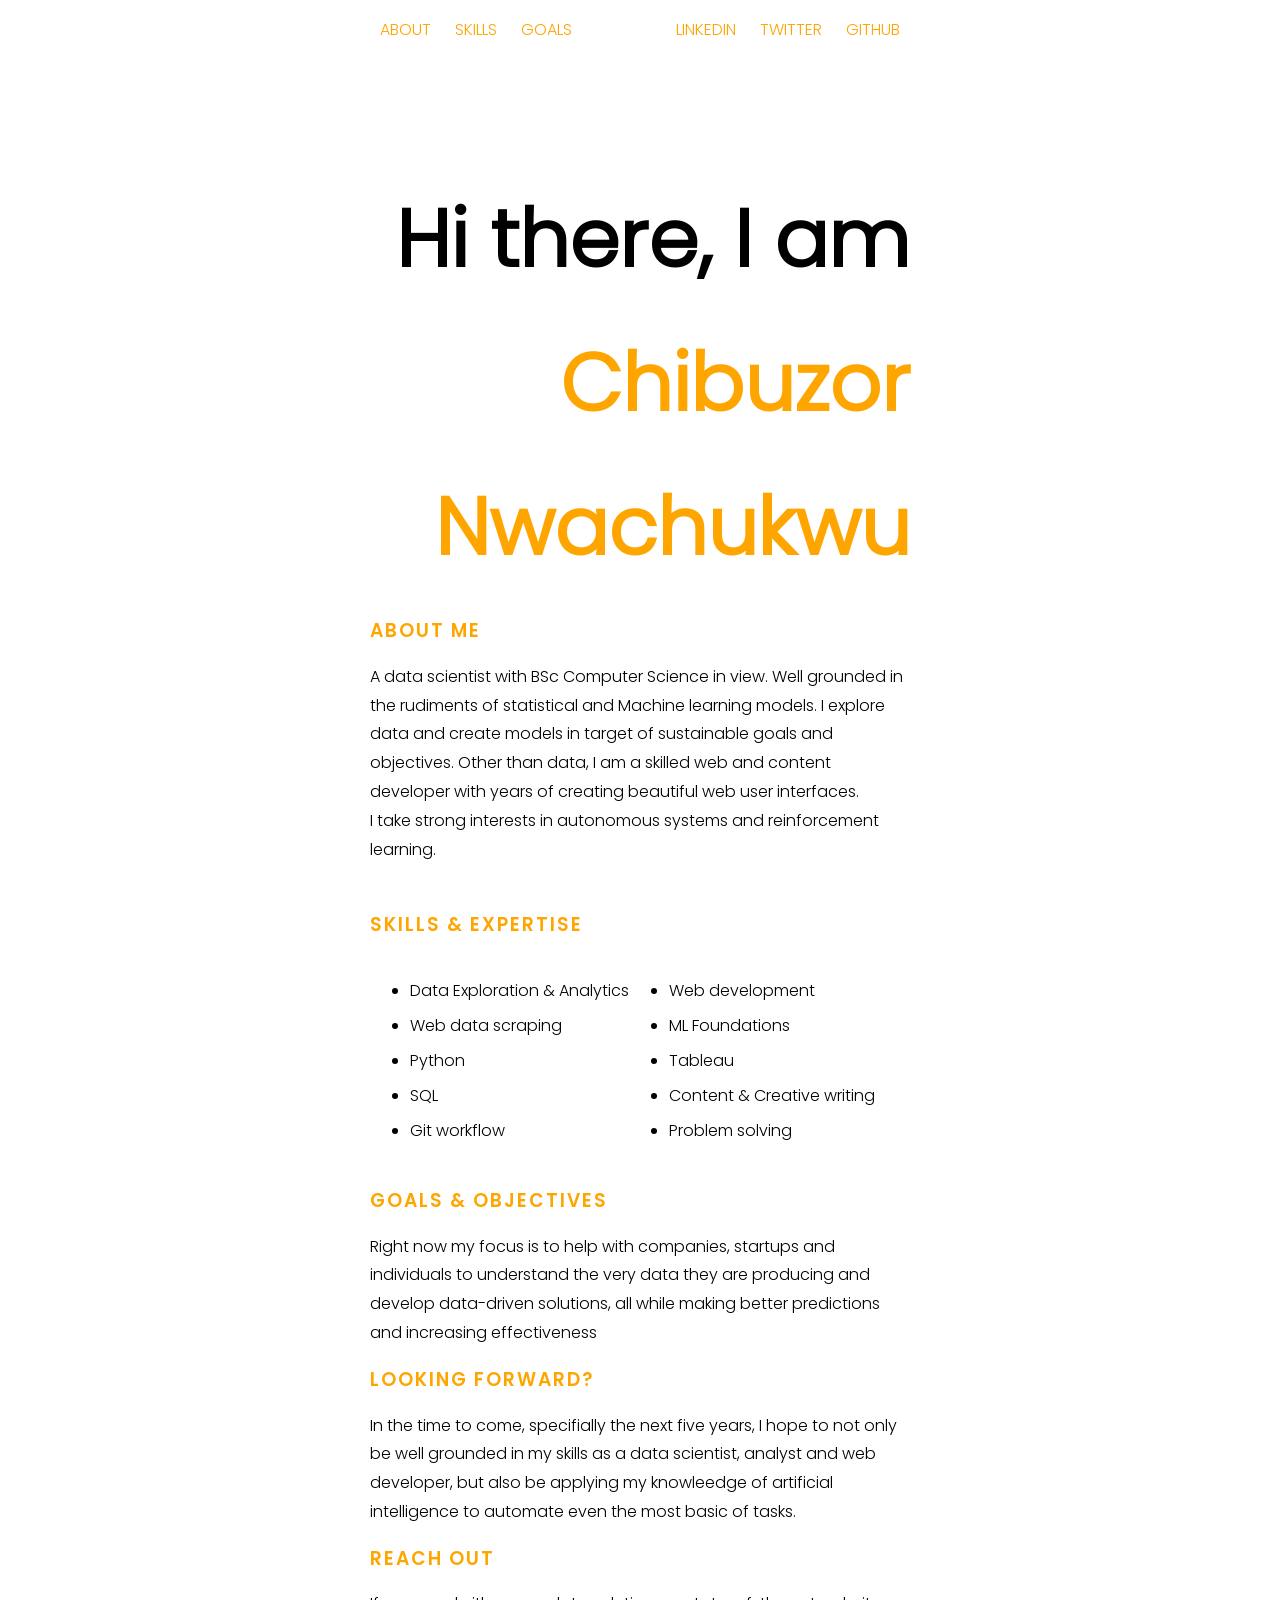
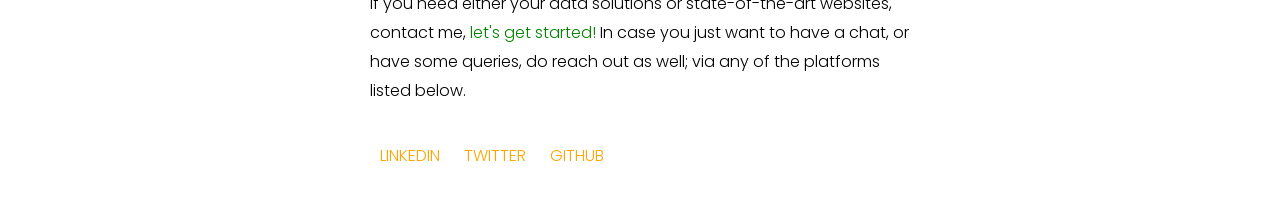
==== index.html @ 3afc176d "Site upgrade 1.1 Rebranded version of my simple portfolio website" ====
<!DOCTYPE html>
<html>
<head>
	<meta charset="utf-8">
	<meta name="viewport" content="width=device-width, initial-scale=1, shrink-to-fit=no">
	<meta content="Hey there I am Chibuzor" name="keywords">
  	<meta content="Welcome to my portfolio" name="description">

	<title>Chibuzor ~ Data, Web, Writing</title>

	<link rel="stylesheet" type="text/css" href="styles.css">
</head>
<body>
	<div class='page-house'>
			<ul class="navbar">
				<li><a href="#about">About</a></li>
				<li><a href="#skills">Skills</a></li>
				<li><a href="#goals">Goals</a></li>
				<ul class="navbar right">
					<li><a href="https://www.linkedin.com/in/chibuzor-nwachukwu-2407b9231">LinkedIn</a></li>
					<li><a href="https://twitter.com/chibuzordev">Twitter</a></li>
					<li><a href="https://github.com/chibuzordev">GitHub</a></li>
				</ul>
			</ul>
		<article class="page-row top-row">
			<h1>Hi there, I am <span style="color: orange;">Chibuzor Nwachukwu</span></h1>
		</article>
		<article class='page-row mid-row'>
			<div class="emb-row the-who" id="about">
				<h3>ABOUT ME</h3>
				A data scientist with BSc Computer Science in view. Well grounded in 
				the rudiments of statistical and Machine learning models. I explore 
				data and create models in target of sustainable goals and objectives. Other than data, I am a skilled web and content developer with years of creating beautiful web user interfaces.
				<br>
				I take strong interests in autonomous systems and reinforcement learning.
			</div>
		</article>

		<article class='page-row mid-row'>
			<div class="emb-row the-skills" id="skills">
				<br>
				<h3>SKILLS & EXPERTISE</h3>
				<div class="page-col-6 left">
					<ul class="skill-list"> 
						<li>Data Exploration & Analytics</li>
						<li>Web data scraping</li>
						<li>Python</li>
						<li>SQL</li>
						<li>Git workflow</li>
					</ul>
				</div>
				<div class="page-col-6 right">
					<ul class="skill-list">
						<li>Web development</li>
						<li>ML Foundations</li>
						<li>Tableau</li>
						<li>Content & Creative writing</li>
						<li>Problem solving</li>
					</ul>
				</div>
			</div>
		</article>

		<article class='page-row mid-row'>
			<div class="emb-row the-goal" id="goals">
				<h3>GOALS & OBJECTIVES</h3>
				Right now my focus is to help with companies, startups and individuals to 
				understand the very data they are producing and develop data-driven solutions, 
				all while making better predictions and increasing effectiveness
			</div>
		</article>
		
		<article class='page-row mid-row'>
			<div class="emb-row the-future">
				<h3>LOOKING FORWARD?</h3>
				In the time to come, specifially the next five years, I hope to not only be 
				well grounded in my skills as a data scientist, analyst and web developer, 
				but also be applying my knowleedge of artificial intelligence to automate 
				even the most basic of tasks.
			</div>
		</article>

		<article class='page-row mid-row'>
			<div class="emb-row the-contact">
				<h3>REACH OUT</h3>
				If you need either your data solutions or state-of-the-art websites, contact me, <span style="color:green">let's get started!</span>
				In case you just want to have a chat, or have some queries, do reach out as well; via any of the platforms listed below.
			</div>
		</article>



			

		</article>
		<footer class='page-row foot-row'>
			<ul class="navbar">
				<li><a href="https://www.linkedin.com/in/chibuzor-nwachukwu-2407b9231">LinkedIn</a></li>
				<li><a href="https://twitter.com/chibuzordev">Twitter</a></li>
				<li><a href="https://github.com/chibuzordev">GitHub</a></li>
			</ul>
		</footer>
	</div>
</body>
</html>
---- styles.css ----
@font-face {
  font-family: 'poppins';
  src: 
  url('Poppins-SemiBold.ttf') format('truetype');
  font-weight: normal;
  font-style: normal;
}

@font-face {
  font-family: 'poppins-light';
  src: url('Poppins-Light.ttf') format('truetype');
  font-weight: normal;
  font-style: normal;
}

body{
	font-family:  'poppins-light';
	user-select: none;
	font-size: 16px;
    line-height: 1.8;
}

h2,h3,h4{
	font-family:  'poppins';
	margin-bottom: 0px;
}

a{
	color:  orange;
}

.center{
	text-align:  center;
}

.page-house{
	margin-right: auto;
	margin-left:  auto;
}

.page-row{
	width:  100%;
	justify-content:  center;
	display:  block;
}

.page-col-6{
/*	width:  49%;*/
	margin: 0;
	float:  left;
	padding:  0px;
	padding-bottom: 20px;
}

.page-col-12{
	width:  100%;
	padding:  10px 0;
}
.navbar{
	text-align:  left;
	padding-left: 0px ;
	list-style-type:  none;
	white-space: nowrap;
	width:  100%;
}

.navbar > li{
	display: inline;
	margin:  0px;
	padding:  3px 10px;
}

.navbar > li > a{
	text-decoration:  none;
	text-transform:  uppercase;
}

.navbar .left{
	width:  fit-content;
	display: inline-block;
}
.navbar .right{
	float: right;
	width:  fit-content;
	display: inline-block;
}

.top-row{
	padding-top:  40px;
	text-align:  right;
}

.top-row > h1{
	font-size: 80px;
	margin-bottom:  0px;
}

.top-row > h4{
	font-family: sans-serif;
}

.top-row > h1 > span{
	color:  grey;
}

.top-row > i{
	font-family: 'poppins'; 
	color: darkgrey;
	font-size:  15px;
}

.mid-row{
	text-align:  center;
}

.emb-row{
	width: 100%;
	text-align:  left;
}

.emb-row > h3{
	color:  orange;
	letter-spacing: 2px;
	margin: 15px 0px;
}

.the-skills{
	width: 100%;
}
.skill-list{
	line-height: 35px;
}



.foot-row{
	padding:  20px 0px;
}

.card{
	margin-bottom: 10px;
	background:  #ffeeffee;
}

.img{
	background-size: cover;
	background:  orange;
	border-radius:  10px 10px 0 0;
}
@media (max-width:  1100px){
	.page-col-6{
		display: block;
		width: 100%;
		padding-bottom: 0px;
		padding-top: 0px;
	}
	.page-col-6.cards{
		margin-bottom:  0;
		padding-bottom: 0;
		padding-top:  0;

	}
	
}

@media (min-width: 576px){
	.page-house{
		max-width:	540px;
	}
}

@media (min-width: 576px){
	.page-house{
		max-width:	540px;
	}
}

@media (min-width: 576px){
	.page-house{
		max-width:	540px;
	}
}

@media (min-width: 576px){
	.page-house{
		max-width:	540px;
	}
}
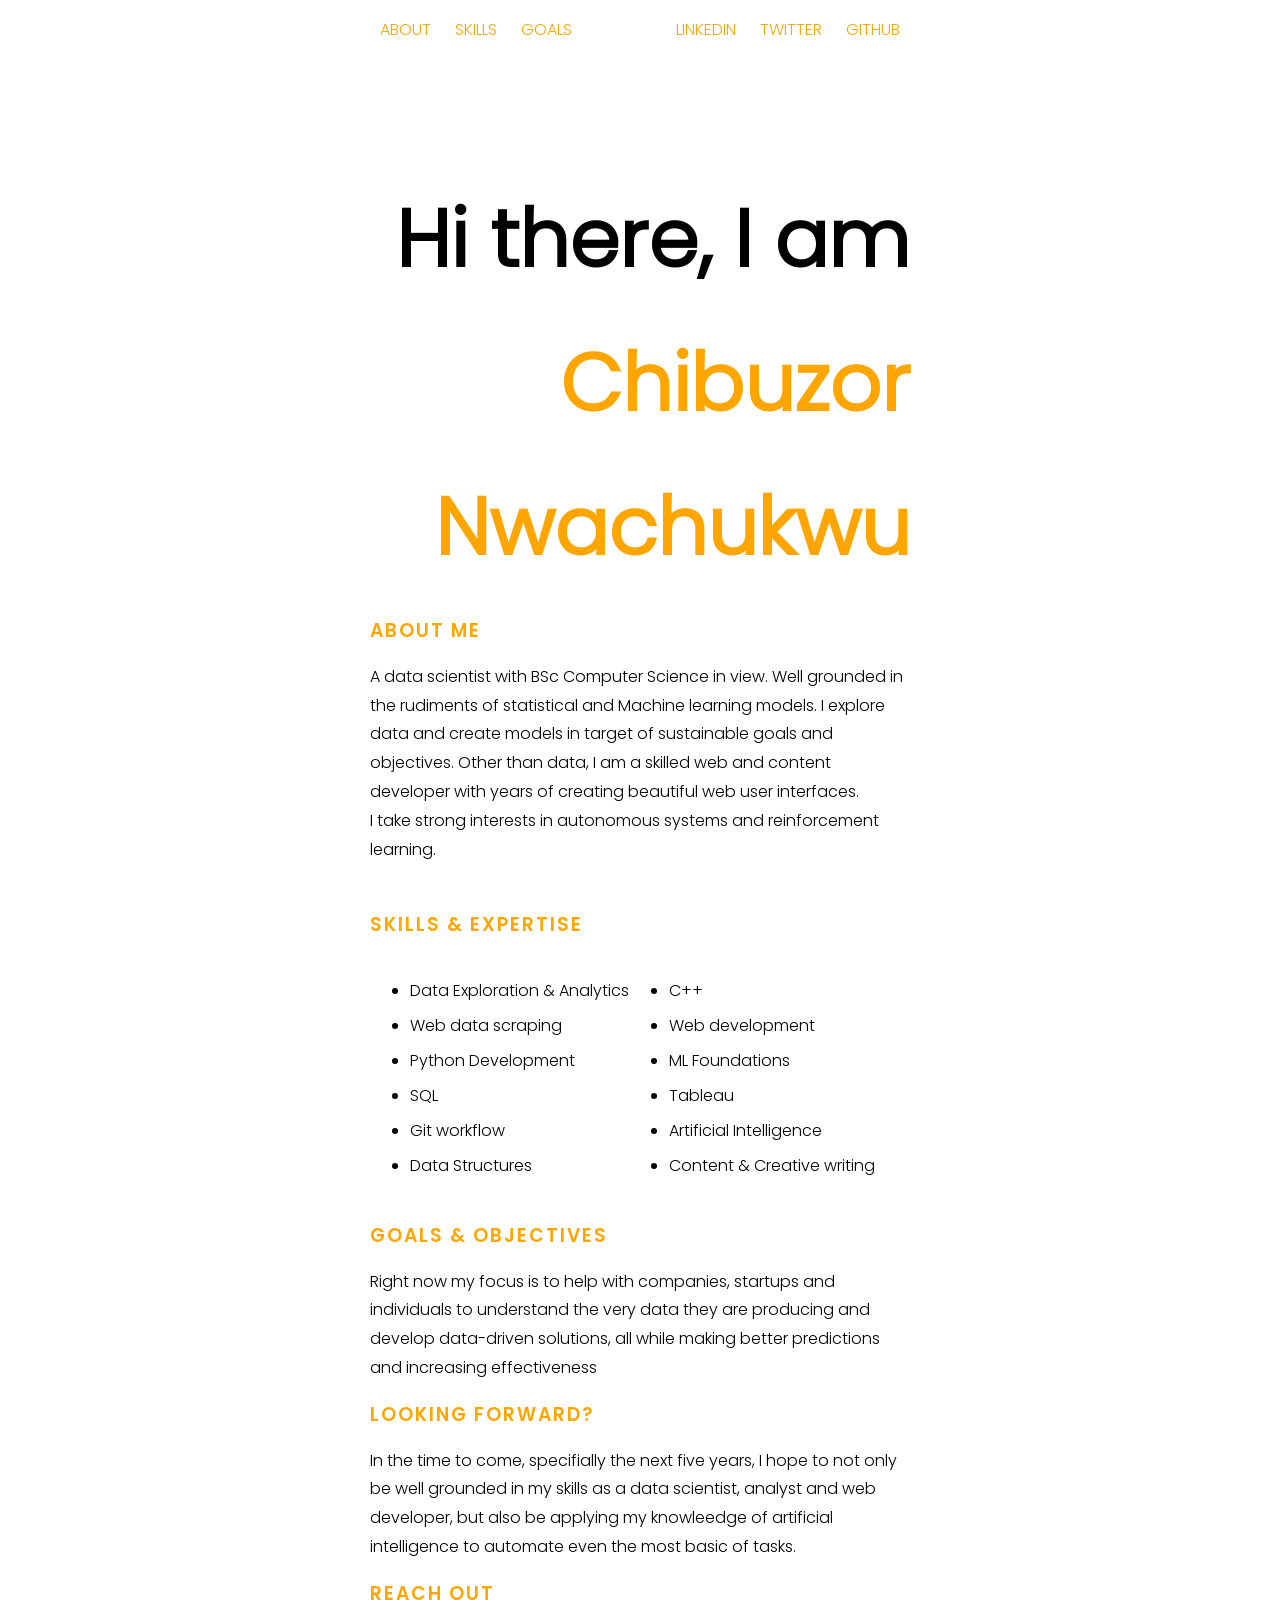
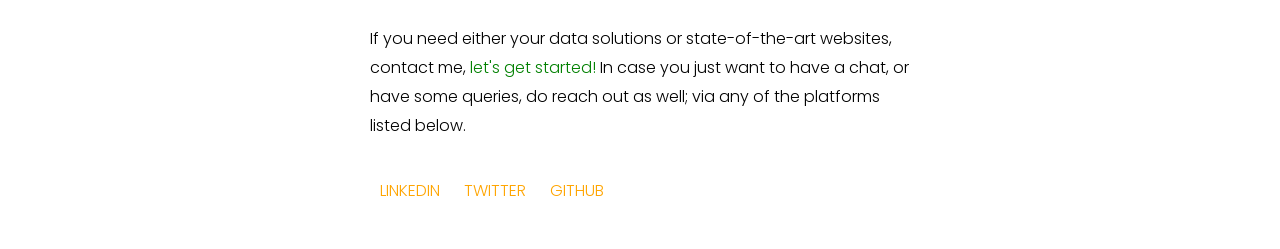
==== commit ac20635d: "Update index.html" ====
--- a/index.html
+++ b/index.html
@@ -6,7 +6,7 @@
 	<meta content="Hey there I am Chibuzor" name="keywords">
   	<meta content="Welcome to my portfolio" name="description">
 
-	<title>Chibuzor ~ Data, Web, Writing</title>
+	<title>Chibuzor ~ Data Scientist, Programmer, Web dev-er</title>
 
 	<link rel="stylesheet" type="text/css" href="styles.css">
 </head>
@@ -44,18 +44,20 @@
 					<ul class="skill-list"> 
 						<li>Data Exploration & Analytics</li>
 						<li>Web data scraping</li>
-						<li>Python</li>
+						<li>Python Development</li>
 						<li>SQL</li>
 						<li>Git workflow</li>
+						<li>Data Structures</li>
 					</ul>
 				</div>
 				<div class="page-col-6 right">
 					<ul class="skill-list">
+						<li>C++</li>
 						<li>Web development</li>
 						<li>ML Foundations</li>
 						<li>Tableau</li>
+						<li>Artificial Intelligence</li>
 						<li>Content & Creative writing</li>
-						<li>Problem solving</li>
 					</ul>
 				</div>
 			</div>
@@ -102,4 +104,4 @@
 		</footer>
 	</div>
 </body>
-</html>+</html>
--- a/styles.css
+++ b/styles.css
@@ -161,6 +161,10 @@
 
 	}
 	
+	.top-row > h1{
+		font-size: 40px;
+	}
+	
 }
 
 @media (min-width: 576px){
@@ -185,4 +189,4 @@
 	.page-house{
 		max-width:	540px;
 	}
-}+}
